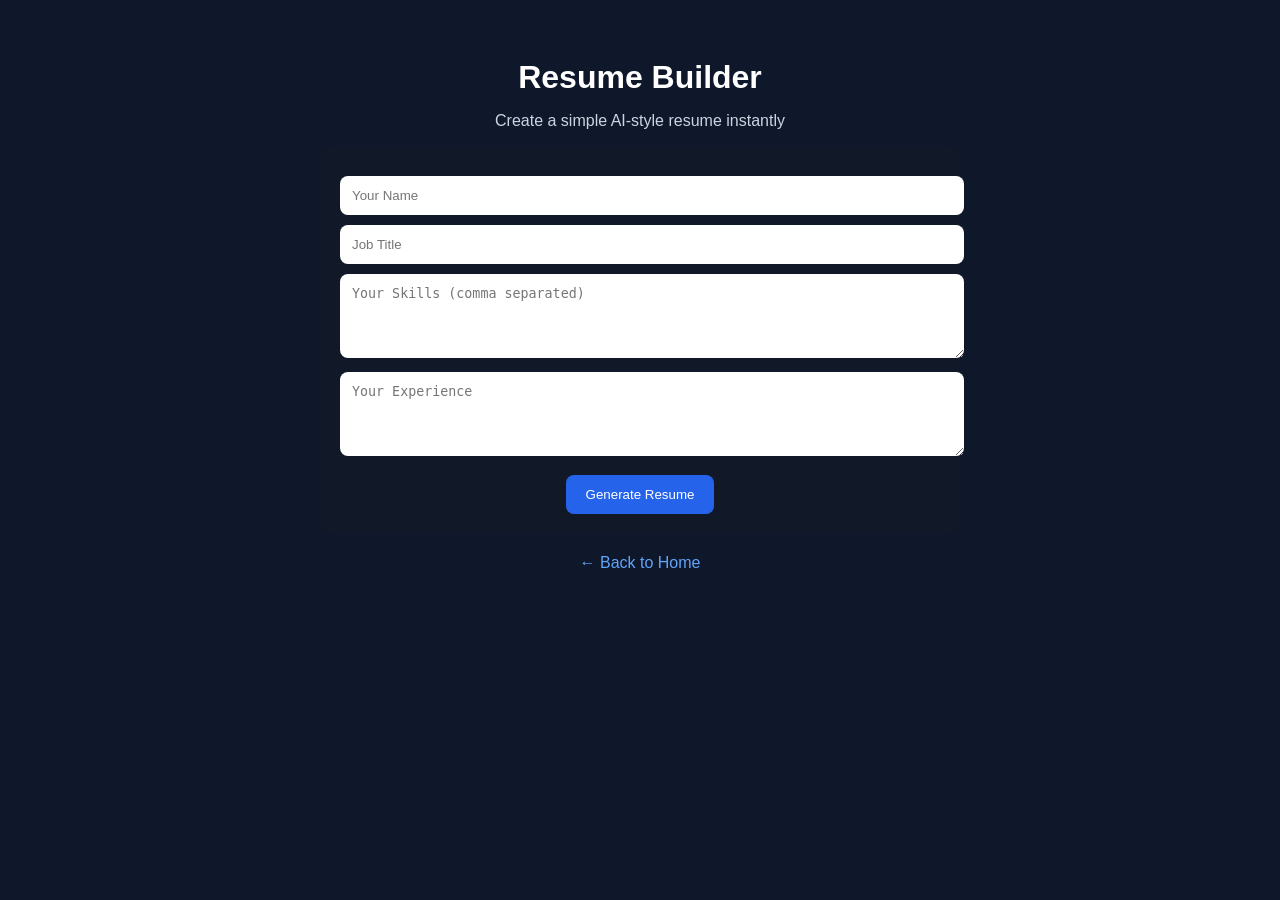
==== resume-builder.html @ b56cd27c "Add files via upload" ====
<!DOCTYPE html>
<html lang="en">
<head>
<meta charset="UTF-8">
<meta name="viewport" content="width=device-width, initial-scale=1.0">
<title>Resume Builder - Hovix AI</title>

<style>

body{
    font-family:Arial, sans-serif;
    background:#0f172a;
    color:white;
    text-align:center;
    padding:30px;
}

h1{
    margin-bottom:10px;
}

p{
    color:#cbd5e1;
}

.container{
    max-width:600px;
    margin:auto;
    background:#111827;
    padding:20px;
    border-radius:12px;
}

input, textarea{
    width:100%;
    padding:12px;
    margin-top:10px;
    border:none;
    border-radius:8px;
    outline:none;
}

button{
    margin-top:15px;
    padding:12px 20px;
    background:#2563eb;
    color:white;
    border:none;
    border-radius:8px;
    cursor:pointer;
}

button:hover{
    background:#1d4ed8;
}

.output{
    margin-top:20px;
    text-align:left;
    background:white;
    color:#111827;
    padding:15px;
    border-radius:10px;
    display:none;
}

.back{
    display:inline-block;
    margin-top:20px;
    color:#60a5fa;
    text-decoration:none;
}

</style>
</head>

<body>

<h1>Resume Builder</h1>
<p>Create a simple AI-style resume instantly</p>

<div class="container">

    <input id="name" type="text" placeholder="Your Name">

    <input id="job" type="text" placeholder="Job Title">

    <textarea id="skills" rows="4" placeholder="Your Skills (comma separated)"></textarea>

    <textarea id="experience" rows="4" placeholder="Your Experience"></textarea>

    <button onclick="generateResume()">Generate Resume</button>

    <div class="output" id="output"></div>

</div>

<a class="back" href="index.html">← Back to Home</a>

<script>

function generateResume(){

let name = document.getElementById("name").value;
let job = document.getElementById("job").value;
let skills = document.getElementById("skills").value;
let experience = document.getElementById("experience").value;

if(name === "" || job === ""){
    alert("Please fill Name and Job Title");
    return;
}

let output = `
<h2>${name}</h2>
<h3>${job}</h3>

<hr>

<h4>Skills</h4>
<p>${skills}</p>

<h4>Experience</h4>
<p>${experience}</p>
`;

document.getElementById("output").style.display = "block";
document.getElementById("output").innerHTML = output;

}

</script>

</body>
</html>
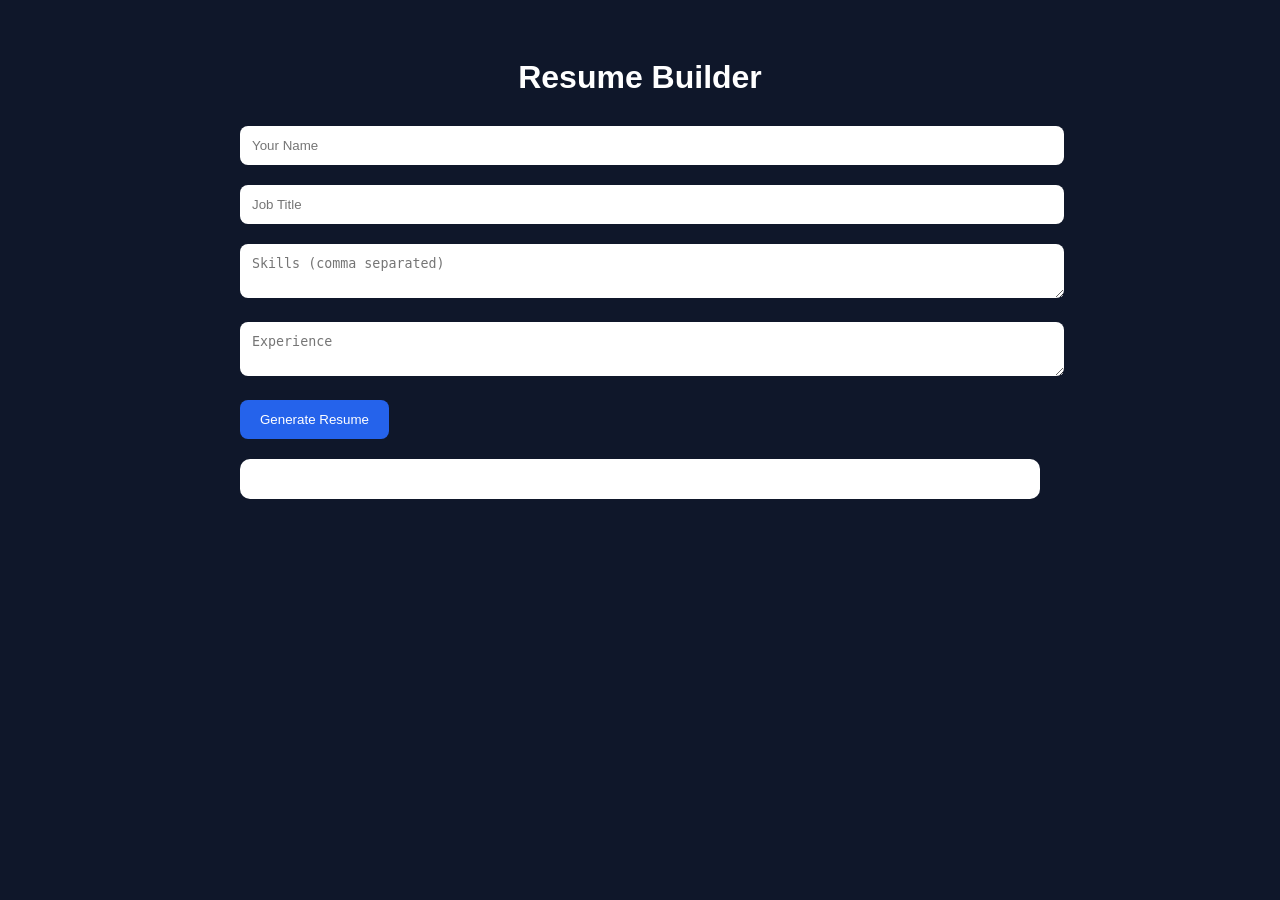
==== commit 6c0aae79: "Add files via upload" ====
--- a/resume-builder.html
+++ b/resume-builder.html
@@ -6,129 +6,88 @@
 <title>Resume Builder - Hovix AI</title>
 
 <style>
+body{
+  font-family:Arial;
+  background:#0f172a;
+  color:white;
+  padding:30px;
+}
 
-body{
-    font-family:Arial, sans-serif;
-    background:#0f172a;
-    color:white;
-    text-align:center;
-    padding:30px;
+.container{
+  max-width:800px;
+  margin:auto;
 }
 
 h1{
-    margin-bottom:10px;
-}
-
-p{
-    color:#cbd5e1;
-}
-
-.container{
-    max-width:600px;
-    margin:auto;
-    background:#111827;
-    padding:20px;
-    border-radius:12px;
+  text-align:center;
+  margin-bottom:20px;
 }
 
 input, textarea{
-    width:100%;
-    padding:12px;
-    margin-top:10px;
-    border:none;
-    border-radius:8px;
-    outline:none;
+  width:100%;
+  padding:12px;
+  margin:10px 0;
+  border-radius:8px;
+  border:none;
 }
 
 button{
-    margin-top:15px;
-    padding:12px 20px;
-    background:#2563eb;
-    color:white;
-    border:none;
-    border-radius:8px;
-    cursor:pointer;
-}
-
-button:hover{
-    background:#1d4ed8;
+  background:#2563eb;
+  color:white;
+  padding:12px 20px;
+  border:none;
+  border-radius:8px;
+  cursor:pointer;
+  margin-top:10px;
 }
 
 .output{
-    margin-top:20px;
-    text-align:left;
-    background:white;
-    color:#111827;
-    padding:15px;
-    border-radius:10px;
-    display:none;
+  background:white;
+  color:black;
+  padding:20px;
+  margin-top:20px;
+  border-radius:10px;
+  white-space:pre-line;
 }
-
-.back{
-    display:inline-block;
-    margin-top:20px;
-    color:#60a5fa;
-    text-decoration:none;
-}
-
 </style>
 </head>
 
 <body>
 
-<h1>Resume Builder</h1>
-<p>Create a simple AI-style resume instantly</p>
-
 <div class="container">
 
-    <input id="name" type="text" placeholder="Your Name">
+<h1>Resume Builder</h1>
 
-    <input id="job" type="text" placeholder="Job Title">
+<input id="name" placeholder="Your Name">
+<input id="job" placeholder="Job Title">
+<textarea id="skills" placeholder="Skills (comma separated)"></textarea>
+<textarea id="exp" placeholder="Experience"></textarea>
 
-    <textarea id="skills" rows="4" placeholder="Your Skills (comma separated)"></textarea>
+<button onclick="generate()">Generate Resume</button>
 
-    <textarea id="experience" rows="4" placeholder="Your Experience"></textarea>
-
-    <button onclick="generateResume()">Generate Resume</button>
-
-    <div class="output" id="output"></div>
+<div class="output" id="output"></div>
 
 </div>
 
-<a class="back" href="index.html">← Back to Home</a>
-
 <script>
-
-function generateResume(){
+function generate(){
 
 let name = document.getElementById("name").value;
 let job = document.getElementById("job").value;
 let skills = document.getElementById("skills").value;
-let experience = document.getElementById("experience").value;
+let exp = document.getElementById("exp").value;
 
-if(name === "" || job === ""){
-    alert("Please fill Name and Job Title");
-    return;
+document.getElementById("output").innerText = 
+`NAME: ${name}
+
+JOB: ${job}
+
+SKILLS:
+${skills}
+
+EXPERIENCE:
+${exp}`;
 }
-
-let output = `
-<h2>${name}</h2>
-<h3>${job}</h3>
-
-<hr>
-
-<h4>Skills</h4>
-<p>${skills}</p>
-
-<h4>Experience</h4>
-<p>${experience}</p>
-`;
-
-document.getElementById("output").style.display = "block";
-document.getElementById("output").innerHTML = output;
-
-}
-
 </script>
 
 </body>
